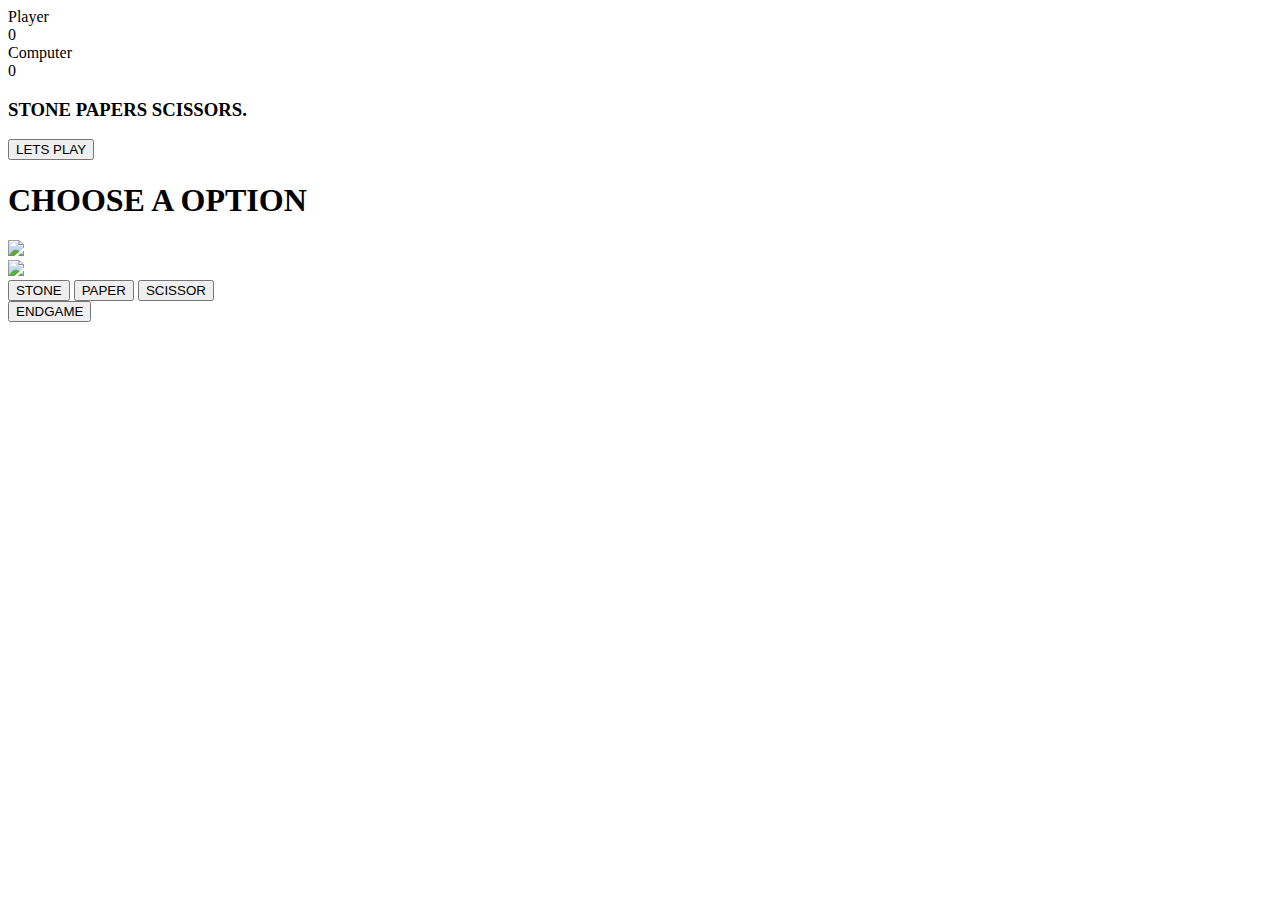
==== index.html @ 1df45fde "Rename SPS GAME.html to index.html" ====
<!DOCTYPE html>
<html>
<head>
	<title>
		SPS Game.
	</title>
	<link rel="stylesheet" type="text/css" href="css/style.css">
</head>
<meta name="viewport" content="width=device-width, initial-scale=1.0">
<body>
	<div>
		<div class="score">
			<div id="player-score">
				<div>Player</div>
				<div id="pscore">0</div>
			</div>
			<div id="computer-score">
				<div>Computer</div>
				<div id="cscore">0</div>
			</div>
		</div>
		<div class="intro">
			<h3 id="win">STONE PAPERS SCISSORS.</h3>
			<button id="play">LETS PLAY</button>
		</div>
		<div class="match fadeout">
			<h1 class="winner">CHOOSE A OPTION</h1>
			<div class="hands">
				<div id="player"><img src="media/img/rock.png" id="aplay"></div>
				
				<div id="computer"><img src="media/img/rock.png" id="acomp"></div>
			</div>
			<div class="option">
				<button id="stone">STONE</button>
				<button id="paper">PAPER</button>
				<button id="scissor">SCISSOR</button>
			</div>
			<div class="finish">
				<button id="end">ENDGAME</button>
			</div>
		</div>
	</div>

	<script type="text/javascript" src="JS/app.js"></script>
</body>
</html>
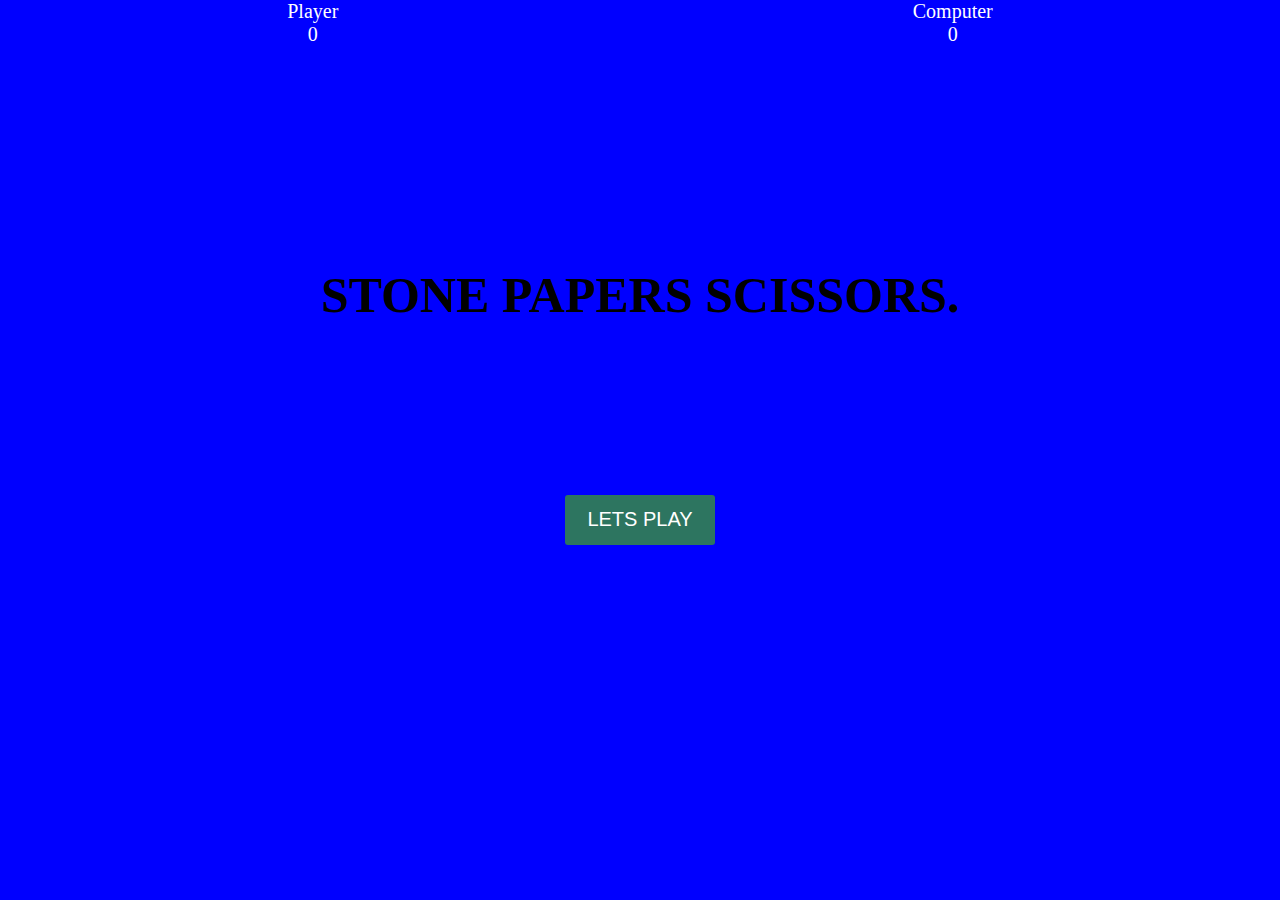
==== commit 7a5d51ed: "Update index.html" ====
--- a/index.html
+++ b/index.html
@@ -4,7 +4,7 @@
 	<title>
 		SPS Game.
 	</title>
-	<link rel="stylesheet" type="text/css" href="css/style.css">
+	<link rel="stylesheet" type="text/css" href="CSS/style.css">
 </head>
 <meta name="viewport" content="width=device-width, initial-scale=1.0">
 <body>
--- a/CSS/style.css
+++ b/CSS/style.css
@@ -0,0 +1,94 @@
+*{
+	margin:0;
+	padding:0;
+	border-size:border-box;
+}
+.hands img{
+	height: 150px;
+	width:150px;
+}
+body{
+	background-color: blue;
+}
+.hands,.option{
+	display: flex;
+	justify-content: space-around;
+
+}
+
+.score{
+	display: flex;
+	justify-content: space-around;
+	color: white;
+	height: 20vh;
+	font-size: 20px;
+	text-align: center;
+}
+.match{
+	
+	position: absolute;
+	top: 50%;
+	left: 50%;
+	transform: translate(-50%,-50%);
+	width: 100%;
+	align-items: center;
+	
+}
+.intro{
+	display: flex;
+	flex-direction: column;
+	justify-content: space-around;
+	align-items: center;
+	height: 50vh;
+	transition: opacity 0.5s ease;
+}
+.intro h3{
+	font-size: 50px;
+}
+.match button,.intro button{
+	color: white;
+	border: none;
+	background: none;
+	background-color: rgb(45,117,96);
+	border-radius: 3px;
+	font-size: 20px;
+	width: 150px;
+	height: 50px;
+	cursor: pointer;
+}
+.winner{
+	text-align: center;
+
+}
+.fadeout{
+	opacity: 0;
+	pointer-events: none;
+}
+.fadein{
+	opacity: 1;
+	pointer-events: all;
+}
+.rotate{
+	transform: rotateY(180deg);
+}
+.finish{
+	display: flex;
+	justify-content: center;
+	margin-top: 10%;
+	
+}
+.finish button:hover{
+	background-color: red;
+}
+.delay{
+	transition: opacity 0.5s ease 0.5s;
+}
+.delay1{
+	transition: opacity 0.5s ease 0.5s;	
+}
+@media screen and (max-width:759px) {
+	.match{
+		display: grid;
+		grid-template-columns: 1fr;
+	}
+}